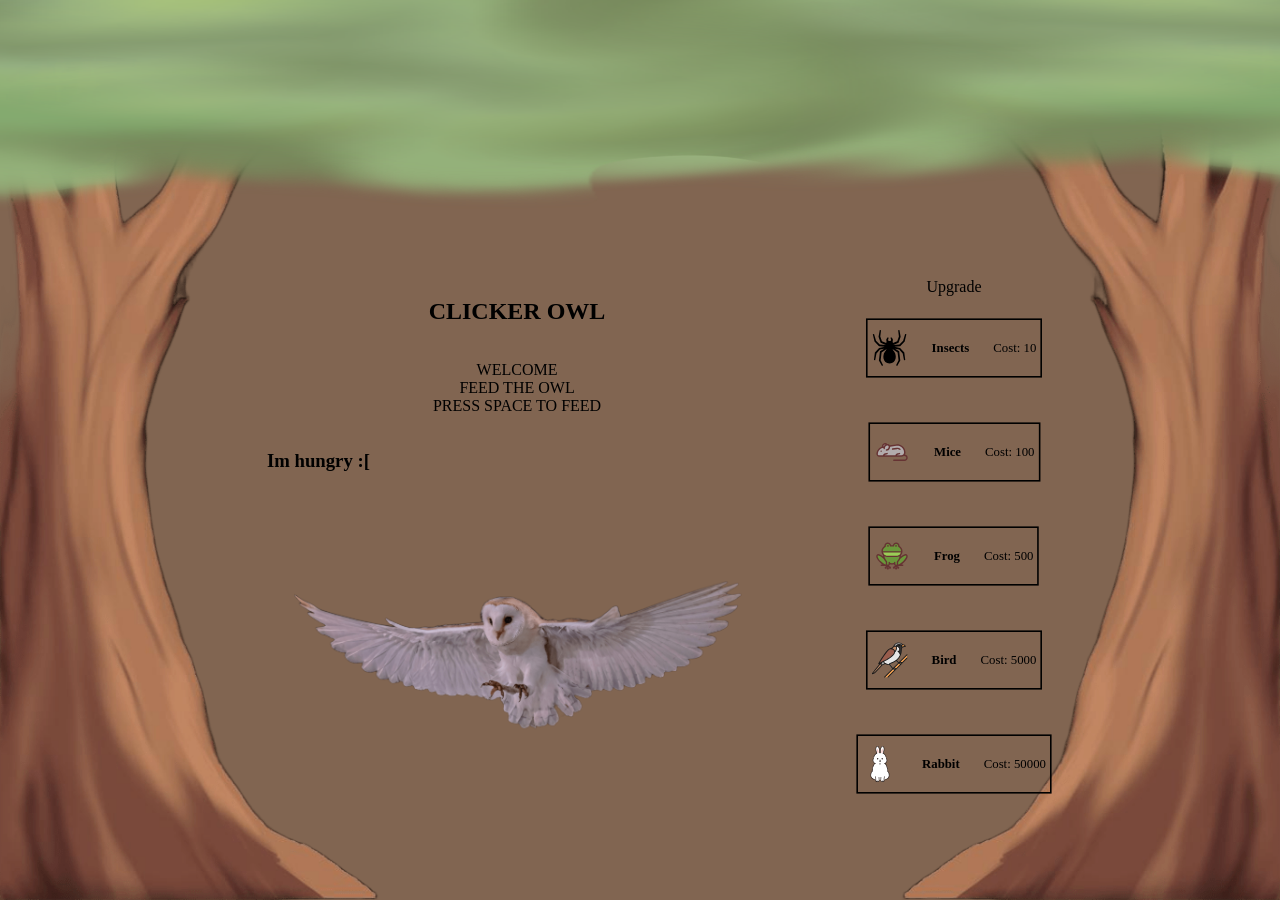
==== index.html @ 7d3f3c35 "ONE KEY ONLY The whole page works with one key" ====
<!DOCTYPE html>
<html lang="en">

    <head>
        <meta charset="UTF-8">
        <meta name="viewport" content="width=device-width, initial-scale=1.0">
        <title>CLICKER OWL</title>
        <link rel="stylesheet" type="text/css" href="./style.css">
    </head>

    <body>
        <img src="./ARBOL IZQUIERDO.png" class="frame-izquierdo">
        <img src="./ARBOL DERECHO.png" class="frame-derecho">
        <img src="./1.png" class="frame-superior">


        <div class="TODO">
        <section>
            <div class="main">
                <div class="left">
                    <h1>CLICKER OWL  </h1>
                      <p>WELCOME <br> FEED THE OWL <br> PRESS SPACE TO FEED </p> 
                    <h3 id="puntos" style="align-self: flex-start;">Owl: 0</h3> 
                    <img src="./owly fly.png" alt="" srcset="" class="Owlattack" id="owly"> 
                </div>
                
                <div class="right" style="align-items: center;">
                    Upgrade
                    <div class="Upgrade" id="SPIDER" onclick="buyClicker">
                        <div class="lefty" style="border: 2px solid black;">
                            <img src="./spider.svg" alt="" class="base">
                            <h4>Insects</h4>
                            <p>Cost: <span class="price" id="spidy"> 10 </span> </p>
                        </div>
                        
                </div>
                        <div class="Upgrade" id="MOUSE" onclick="buyClicker">
                        <div class="lefty" style="border: 2px solid black;">
                            <img src="./mouse.svg" alt="" class="base">
                            <h4>Mice</h4>
                            <p>Cost: <span class="price" id="micy"> 100 </span> </p>
                        </div>
                        </div>
                        
                        <div class="Upgrade" id="FROG" onclick="buyClicker">
                        <div class="lefty" style="border: 2px solid black;">
                            <img src="./frog.svg" alt="" class="base">
                            <h4>Frog</h4>
                            <p>Cost: <span class="price" id="frogy"> 500 </span> </p>
                        </div>
                        </div>
                    
                        <div class="Upgrade" id="BIRD" onclick="buyClicker">
                        <div class="lefty" style="border: 2px solid black;">
                            <img src="./small bird.svg" alt="" class="base">
                            <h4>Bird</h4>
                            <p>Cost: <span class="price" id="birdy"> 5000 </span> </p>
                        </div>
                        </div>

                        <div class="Upgrade" id="RABBIT" onclick="buyClicker">
                        <div class="lefty" style="border: 2px solid black;">
                            <img src="./rabbit.svg" alt="" class="base">
                            <h4>Rabbit</h4>
                            <p>Cost: <span class="price" id="bonny"> 50000 </span> </p>
                        </div>
                        </div>

                    </div>
                    <div class="righty">

                    </div>
                </div>
            
        </section>

        </div>

        <script type="module" src="./general.js">
            </script>
        
        
    </body>

</html>
---- style.css ----
.Owlattack{
    width: 500px;
    transition: all 1s;
}

.click{
    transform: scale(0.7);
    transition: 0.5s ease;
}

.Upgrade.select{
    transform: scale(1.1);
    transition: all 1s;
}

body {
    display: grid;
    place-items: center;
    margin: 100px;
    padding: 0;
    background-color: #816551;
    overflow: hidden;
}

.main {
    display: flex;
    gap: 50px;
    align-items: flex-start;
    justify-content: center;
}

.base{
    display: flex;
    align-items: center;
    width: 300px;
    height: 60px;
}

.base{
    width: 45px;
}

.comida {
    width: 30px;
}

.right{
    display: flex;
    flex-direction: column;
}

.lefty{
 border: 2px solid black; 
 display: flex;
 flex-direction: row;
 align-items: center;
 margin: 15px;
 padding: 5px;
 gap: 30px;
}

.left{
    display: flex;
    flex-direction: column;
    justify-content: center;
    align-items: center;
    text-align: center;
}

.lefty h4 {
    margin: 0;
}

.lefty p {
    margin: 0;
}

.Upgrade{
    display: flex;
    width: auto;
    min-width: auto;
    transition: all 2s;
    transform: scale(0.8);
} 


.frame-izquierdo{
    position: absolute;
    height: 100%;
    left: 0;
    top: 0;

}

.frame-derecho{
    position: absolute;
    height: 100%;
    right: 0;
    top: 0;
}

.frame-superior{
    position: absolute;
    width: 110%;
    height: 30vh;
    top: 0;
}


.TODO{
 margin-top: 100vh;
 margin-left: 20%;
 margin-right: 10%;
 position: absolute;
}
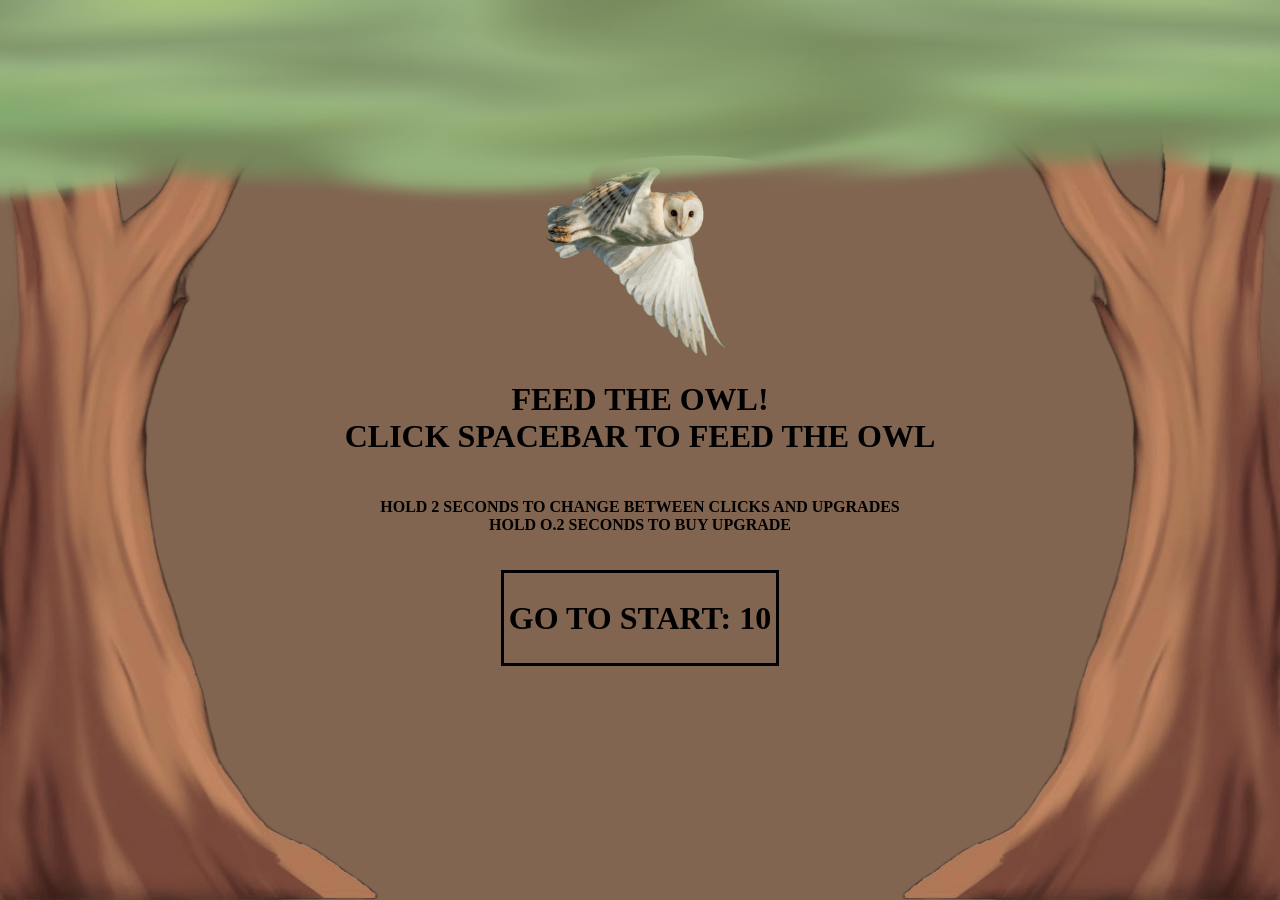
==== commit 6b90a9df: "INSTRUCTION SCREEN All screens are conected if you reach a certain number  of clicks guuiding you be" ====
--- a/index.html
+++ b/index.html
@@ -12,74 +12,21 @@
         <img src="./ARBOL IZQUIERDO.png" class="frame-izquierdo">
         <img src="./ARBOL DERECHO.png" class="frame-derecho">
         <img src="./1.png" class="frame-superior">
+         <img src="./ending screen.png" alt="" srcset="" class="ends"> 
+        
+        <div class="good">
 
-
-        <div class="TODO">
-        <section>
-            <div class="main">
-                <div class="left">
-                    <h1>CLICKER OWL  </h1>
-                      <p>WELCOME <br> FEED THE OWL <br> PRESS SPACE TO FEED </p> 
-                    <h3 id="puntos" style="align-self: flex-start;">Owl: 0</h3> 
-                    <img src="./owly fly.png" alt="" srcset="" class="Owlattack" id="owly"> 
-                </div>
-                
-                <div class="right" style="align-items: center;">
-                    Upgrade
-                    <div class="Upgrade" id="SPIDER" onclick="buyClicker">
-                        <div class="lefty" style="border: 2px solid black;">
-                            <img src="./spider.svg" alt="" class="base">
-                            <h4>Insects</h4>
-                            <p>Cost: <span class="price" id="spidy"> 10 </span> </p>
-                        </div>
-                        
-                </div>
-                        <div class="Upgrade" id="MOUSE" onclick="buyClicker">
-                        <div class="lefty" style="border: 2px solid black;">
-                            <img src="./mouse.svg" alt="" class="base">
-                            <h4>Mice</h4>
-                            <p>Cost: <span class="price" id="micy"> 100 </span> </p>
-                        </div>
-                        </div>
-                        
-                        <div class="Upgrade" id="FROG" onclick="buyClicker">
-                        <div class="lefty" style="border: 2px solid black;">
-                            <img src="./frog.svg" alt="" class="base">
-                            <h4>Frog</h4>
-                            <p>Cost: <span class="price" id="frogy"> 500 </span> </p>
-                        </div>
-                        </div>
-                    
-                        <div class="Upgrade" id="BIRD" onclick="buyClicker">
-                        <div class="lefty" style="border: 2px solid black;">
-                            <img src="./small bird.svg" alt="" class="base">
-                            <h4>Bird</h4>
-                            <p>Cost: <span class="price" id="birdy"> 5000 </span> </p>
-                        </div>
-                        </div>
-
-                        <div class="Upgrade" id="RABBIT" onclick="buyClicker">
-                        <div class="lefty" style="border: 2px solid black;">
-                            <img src="./rabbit.svg" alt="" class="base">
-                            <h4>Rabbit</h4>
-                            <p>Cost: <span class="price" id="bonny"> 50000 </span> </p>
-                        </div>
-                        </div>
-
-                    </div>
-                    <div class="righty">
-
-                    </div>
-                </div>
-            
-        </section>
+            <h1> FEED THE OWL! <br> CLICK SPACEBAR TO FEED THE OWL </h1>
+            <h4> HOLD 2 SECONDS TO CHANGE BETWEEN CLICKS AND UPGRADES <br> HOLD O.2 SECONDS TO BUY UPGRADE </h4>
 
         </div>
 
-        <script type="module" src="./general.js">
-            </script>
-        
-        
+        <div class="botón" style="border: 3px solid;" >
+        <h1 id="start" style="align-self: flex-start;" > GO TO START: 10 </h1> 
+        </div>
+
+        <script src="./index.js"></script>
+
     </body>
 
 </html>
--- a/style.css
+++ b/style.css
@@ -1,89 +1,3 @@
-.Owlattack{
-    width: 500px;
-    transition: all 1s;
-}
-
-.click{
-    transform: scale(0.7);
-    transition: 0.5s ease;
-}
-
-.Upgrade.select{
-    transform: scale(1.1);
-    transition: all 1s;
-}
-
-body {
-    display: grid;
-    place-items: center;
-    margin: 100px;
-    padding: 0;
-    background-color: #816551;
-    overflow: hidden;
-}
-
-.main {
-    display: flex;
-    gap: 50px;
-    align-items: flex-start;
-    justify-content: center;
-}
-
-.base{
-    display: flex;
-    align-items: center;
-    width: 300px;
-    height: 60px;
-}
-
-.base{
-    width: 45px;
-}
-
-.comida {
-    width: 30px;
-}
-
-.right{
-    display: flex;
-    flex-direction: column;
-}
-
-.lefty{
- border: 2px solid black; 
- display: flex;
- flex-direction: row;
- align-items: center;
- margin: 15px;
- padding: 5px;
- gap: 30px;
-}
-
-.left{
-    display: flex;
-    flex-direction: column;
-    justify-content: center;
-    align-items: center;
-    text-align: center;
-}
-
-.lefty h4 {
-    margin: 0;
-}
-
-.lefty p {
-    margin: 0;
-}
-
-.Upgrade{
-    display: flex;
-    width: auto;
-    min-width: auto;
-    transition: all 2s;
-    transform: scale(0.8);
-} 
-
-
 .frame-izquierdo{
     position: absolute;
     height: 100%;
@@ -106,10 +20,31 @@
     top: 0;
 }
 
+.ends{
+    width: 300px;
+    transition: all 1s;
+    margin-top: 5%;
+}
 
-.TODO{
- margin-top: 100vh;
- margin-left: 20%;
- margin-right: 10%;
- position: absolute;
+body {
+    display: grid;
+    place-items: center;
+    margin: 100px;
+    padding: 0;
+    background-color: #816551;
+    overflow: hidden;
+}
+
+.good{
+    display: flex;
+    flex-direction: column;
+    justify-content: center;
+    align-items: center;
+    text-align: center;
+}
+
+.botón{
+    align-items: center;
+    margin: 15px;
+    padding: 5px;
 }
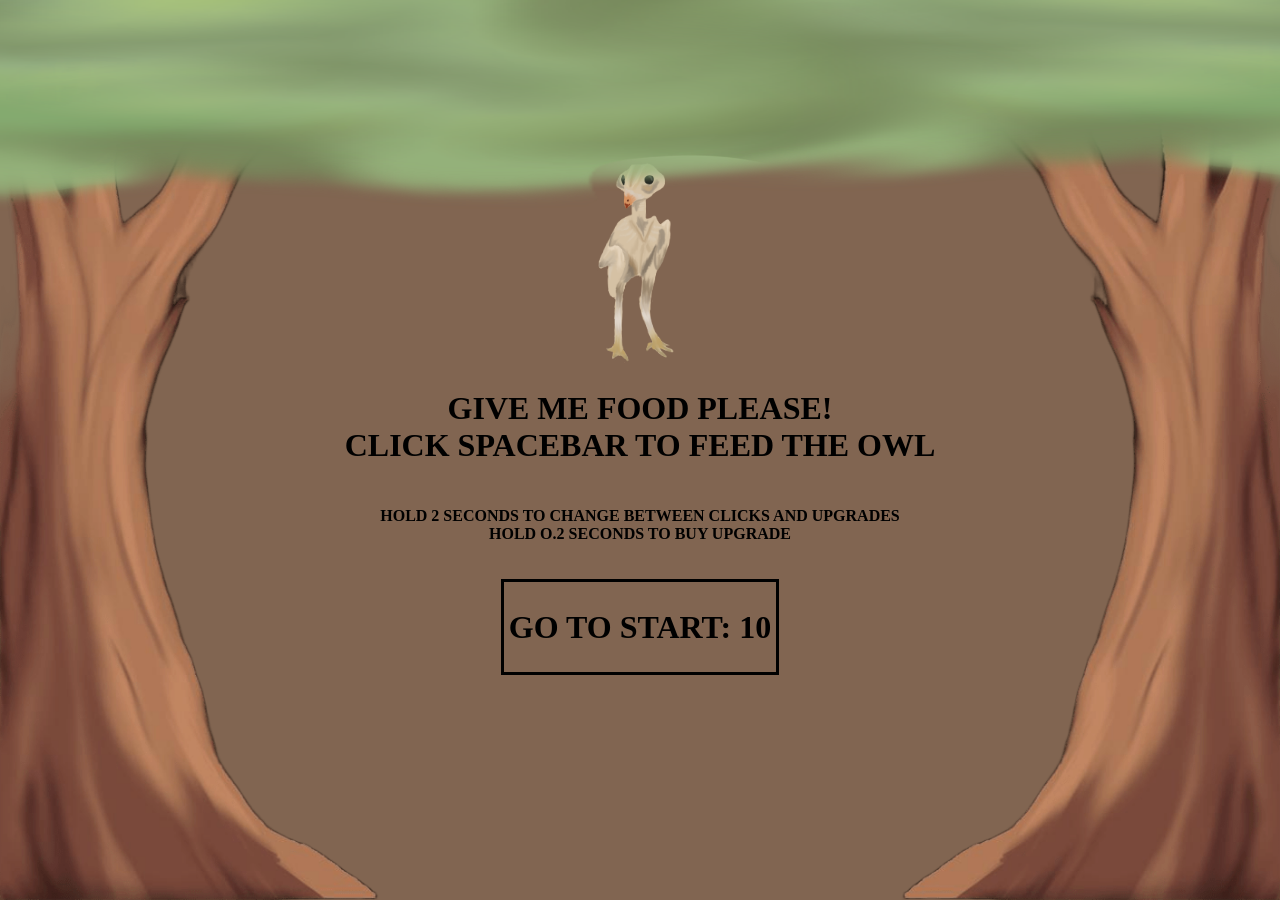
==== commit 3f6b167d: "NEW OWL DESIGNS new start and ending page" ====
--- a/index.html
+++ b/index.html
@@ -12,11 +12,11 @@
         <img src="./ARBOL IZQUIERDO.png" class="frame-izquierdo">
         <img src="./ARBOL DERECHO.png" class="frame-derecho">
         <img src="./1.png" class="frame-superior">
-         <img src="./ending screen.png" alt="" srcset="" class="ends"> 
+         <img src="./start owl.png" alt="" srcset="" class="ends"> 
         
         <div class="good">
 
-            <h1> FEED THE OWL! <br> CLICK SPACEBAR TO FEED THE OWL </h1>
+            <h1> GIVE ME FOOD PLEASE! <br> CLICK SPACEBAR TO FEED THE OWL </h1>
             <h4> HOLD 2 SECONDS TO CHANGE BETWEEN CLICKS AND UPGRADES <br> HOLD O.2 SECONDS TO BUY UPGRADE </h4>
 
         </div>
--- a/style.css
+++ b/style.css
@@ -21,7 +21,7 @@
 }
 
 .ends{
-    width: 300px;
+    width: 100px;
     transition: all 1s;
     margin-top: 5%;
 }
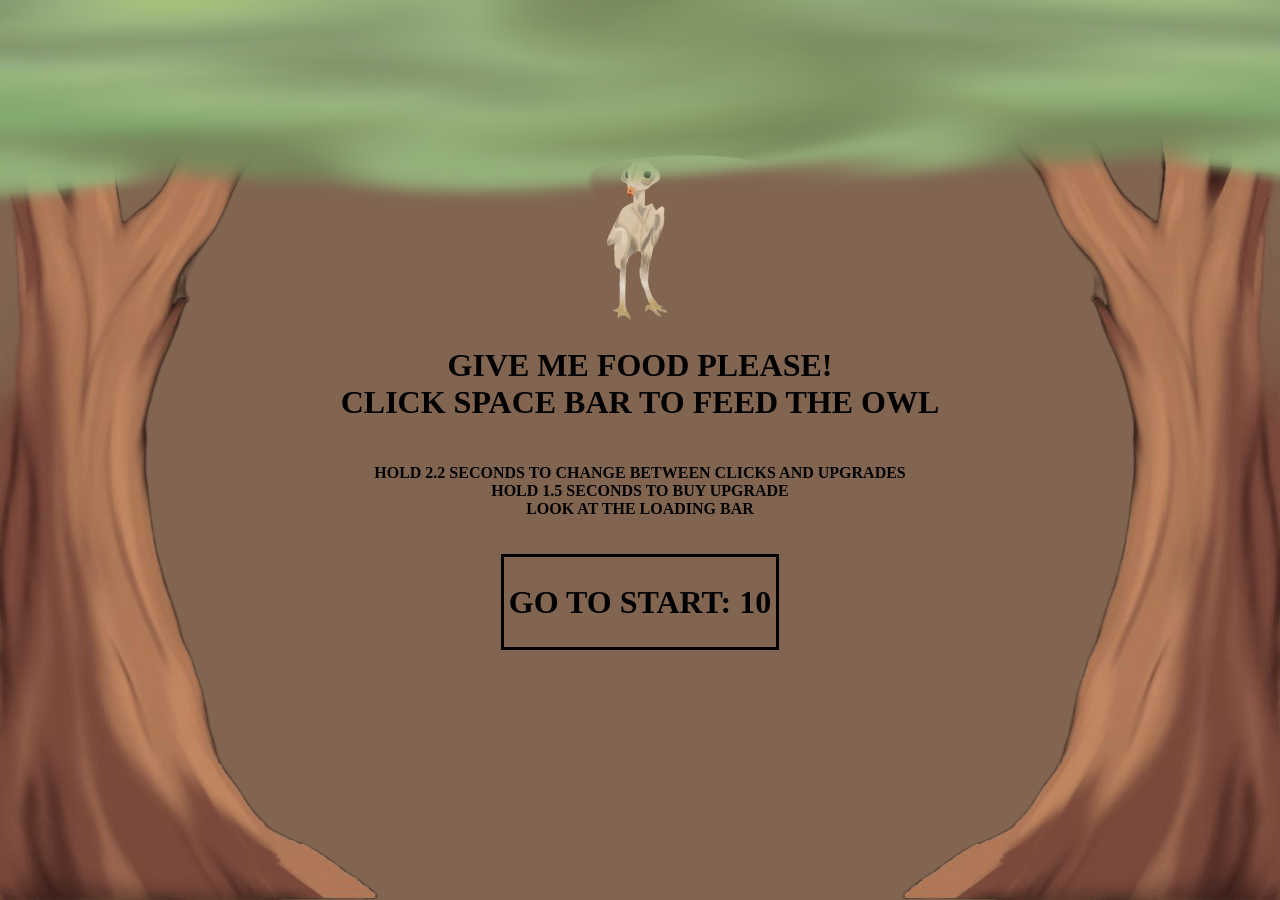
==== commit 419a5852: "FINISHED PROJECT Added commas to big numbers, corrected some spaces and texts." ====
--- a/index.html
+++ b/index.html
@@ -9,6 +9,8 @@
     </head>
 
     <body>
+         <audio id="honk"> <source src="./win.mp3" type="audio/mp3"> </audio>
+
         <img src="./ARBOL IZQUIERDO.png" class="frame-izquierdo">
         <img src="./ARBOL DERECHO.png" class="frame-derecho">
         <img src="./1.png" class="frame-superior">
@@ -16,8 +18,8 @@
         
         <div class="good">
 
-            <h1> GIVE ME FOOD PLEASE! <br> CLICK SPACEBAR TO FEED THE OWL </h1>
-            <h4> HOLD 2 SECONDS TO CHANGE BETWEEN CLICKS AND UPGRADES <br> HOLD O.2 SECONDS TO BUY UPGRADE </h4>
+            <h1> GIVE ME FOOD PLEASE! <br> CLICK SPACE BAR TO FEED THE OWL </h1>
+            <h4> HOLD 2.2 SECONDS TO CHANGE BETWEEN CLICKS AND UPGRADES <br> HOLD 1.5 SECONDS TO BUY UPGRADE <br> LOOK AT THE LOADING BAR </h4>
 
         </div>
 
--- a/style.css
+++ b/style.css
@@ -21,7 +21,7 @@
 }
 
 .ends{
-    width: 100px;
+    width: 80px;
     transition: all 1s;
     margin-top: 5%;
 }
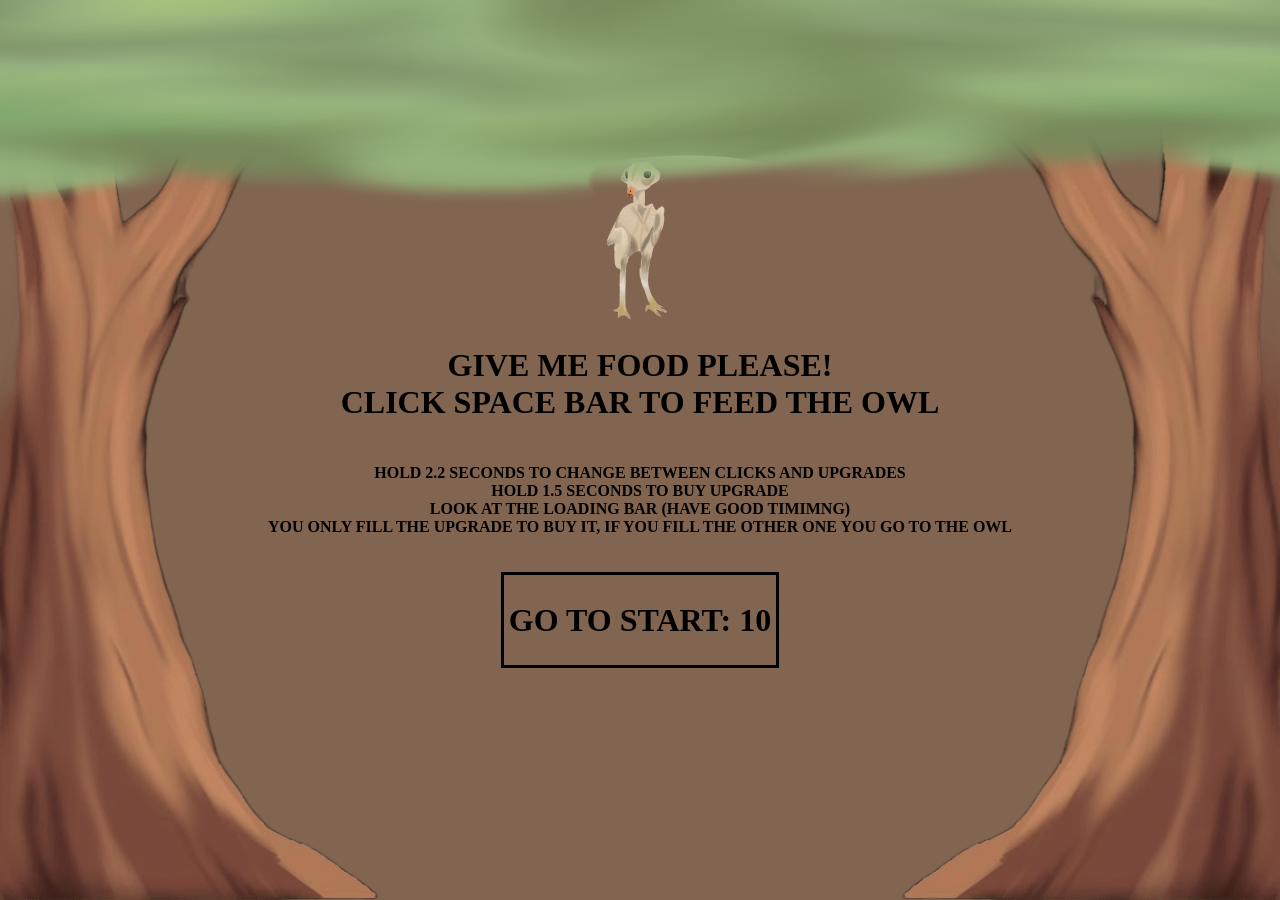
==== commit f1d45f78: "Clearer instructions added an instruction" ====
--- a/index.html
+++ b/index.html
@@ -19,7 +19,7 @@
         <div class="good">
 
             <h1> GIVE ME FOOD PLEASE! <br> CLICK SPACE BAR TO FEED THE OWL </h1>
-            <h4> HOLD 2.2 SECONDS TO CHANGE BETWEEN CLICKS AND UPGRADES <br> HOLD 1.5 SECONDS TO BUY UPGRADE <br> LOOK AT THE LOADING BAR </h4>
+            <h4> HOLD 2.2 SECONDS TO CHANGE BETWEEN CLICKS AND UPGRADES <br> HOLD 1.5 SECONDS TO BUY UPGRADE <br> LOOK AT THE LOADING BAR (HAVE GOOD TIMIMNG) <br> YOU ONLY FILL THE UPGRADE TO BUY IT, IF YOU FILL THE OTHER ONE YOU GO TO THE OWL</h4>
 
         </div>
 
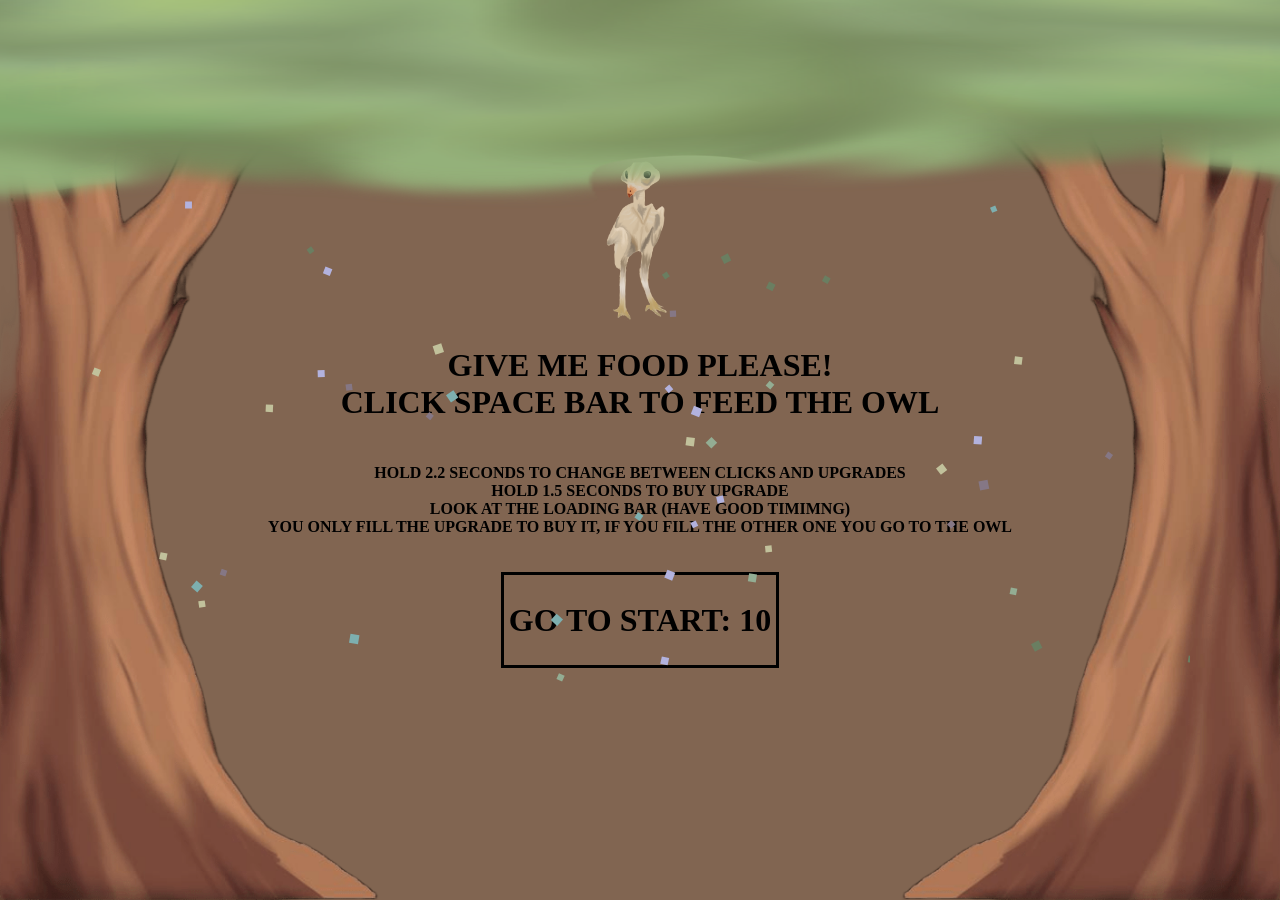
==== commit 6f7e5c02: "CONFETTI ON START Something was missing on the start so i added confetti (this is actually the end n" ====
--- a/index.html
+++ b/index.html
@@ -27,6 +27,8 @@
         <h1 id="start" style="align-self: flex-start;" > GO TO START: 10 </h1> 
         </div>
 
+        <canvas id="confetti" style="position: absolute;"> </canvas>
+        
         <script src="./index.js"></script>
 
     </body>
--- a/style.css
+++ b/style.css
@@ -15,6 +15,7 @@
 
 .frame-superior{
     position: absolute;
+    z-index: 90;
     width: 110%;
     height: 30vh;
     top: 0;
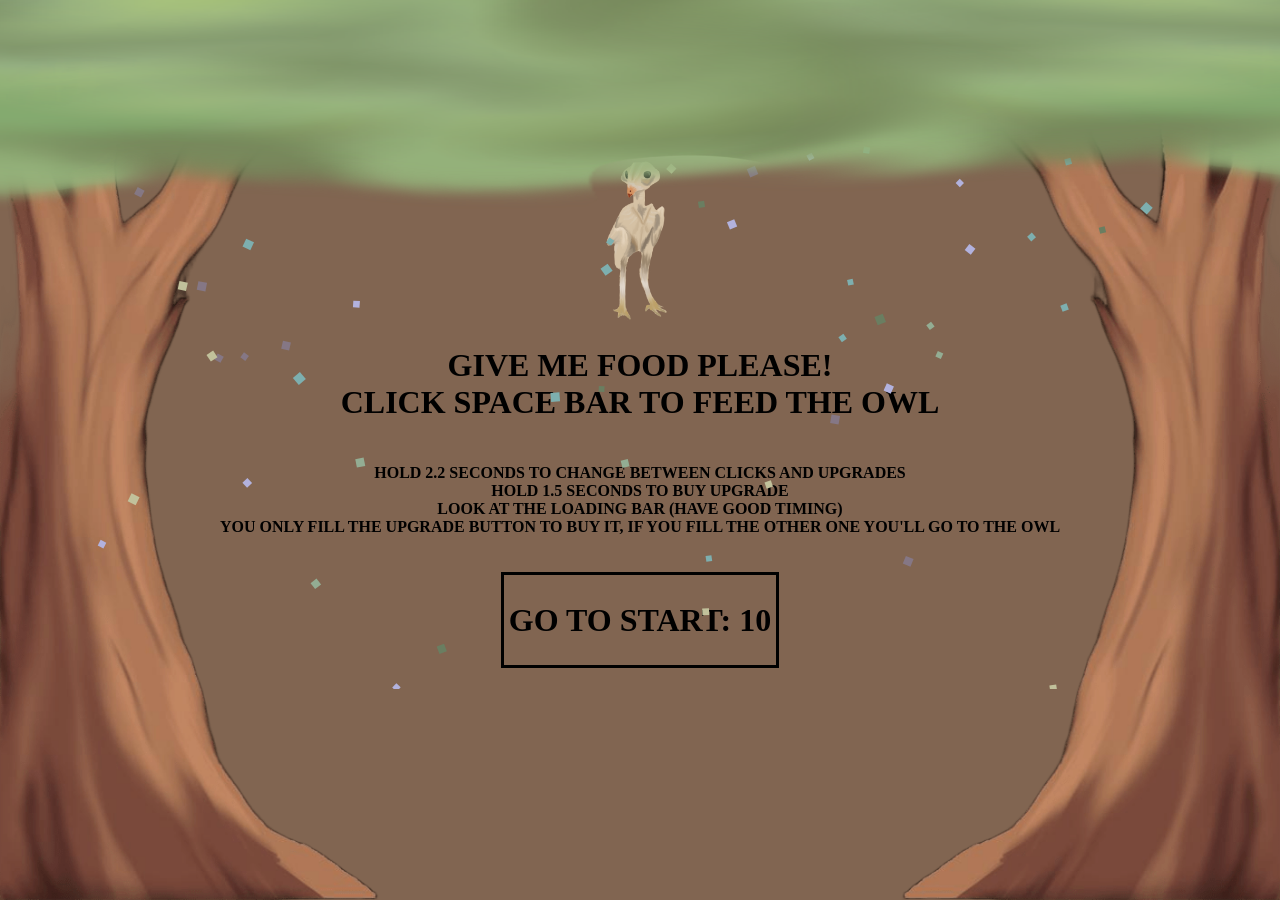
==== commit 7c9f7e27: "GRAMMAR CORRECTION corrected some grammar" ====
--- a/index.html
+++ b/index.html
@@ -19,7 +19,7 @@
         <div class="good">
 
             <h1> GIVE ME FOOD PLEASE! <br> CLICK SPACE BAR TO FEED THE OWL </h1>
-            <h4> HOLD 2.2 SECONDS TO CHANGE BETWEEN CLICKS AND UPGRADES <br> HOLD 1.5 SECONDS TO BUY UPGRADE <br> LOOK AT THE LOADING BAR (HAVE GOOD TIMIMNG) <br> YOU ONLY FILL THE UPGRADE TO BUY IT, IF YOU FILL THE OTHER ONE YOU GO TO THE OWL</h4>
+            <h4> HOLD 2.2 SECONDS TO CHANGE BETWEEN CLICKS AND UPGRADES <br> HOLD 1.5 SECONDS TO BUY UPGRADE <br> LOOK AT THE LOADING BAR (HAVE GOOD TIMING) <br> YOU ONLY FILL THE UPGRADE BUTTON TO BUY IT, IF YOU FILL THE OTHER ONE YOU'LL GO TO THE OWL</h4>
 
         </div>
 
